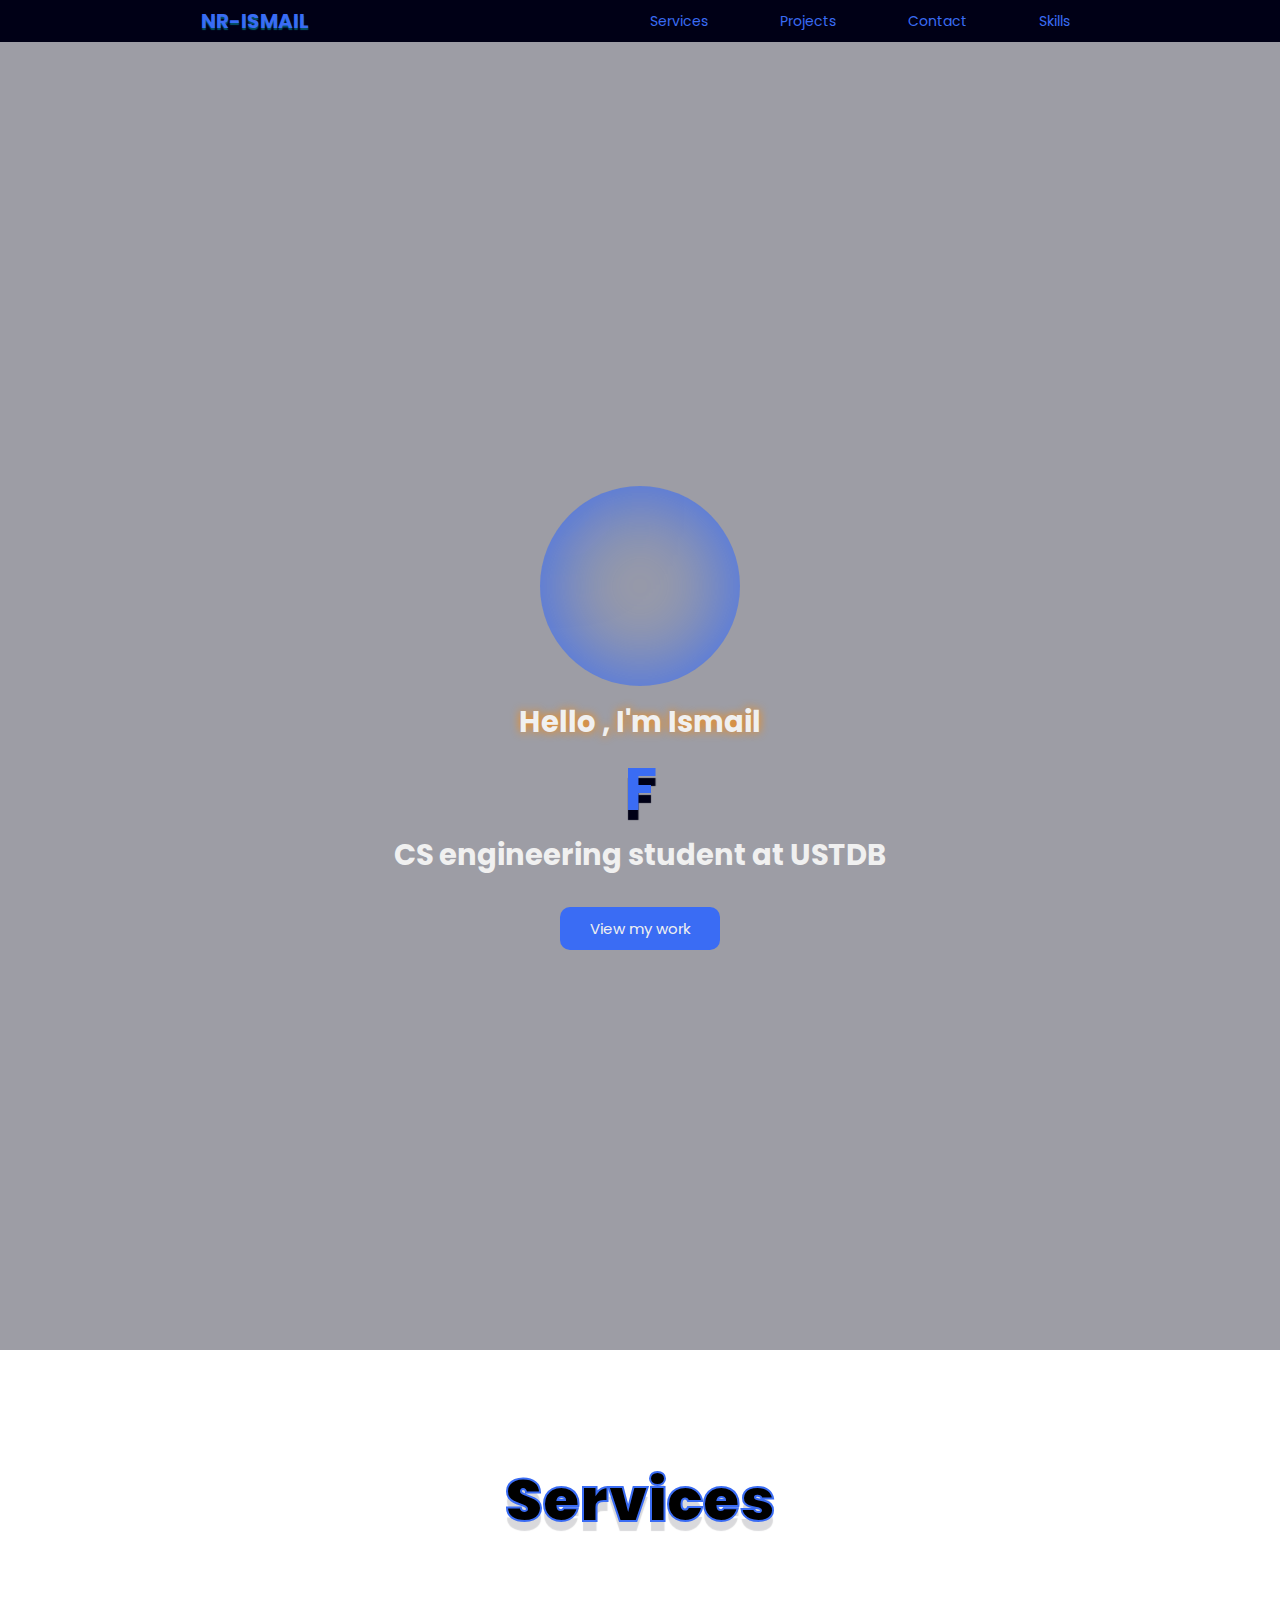
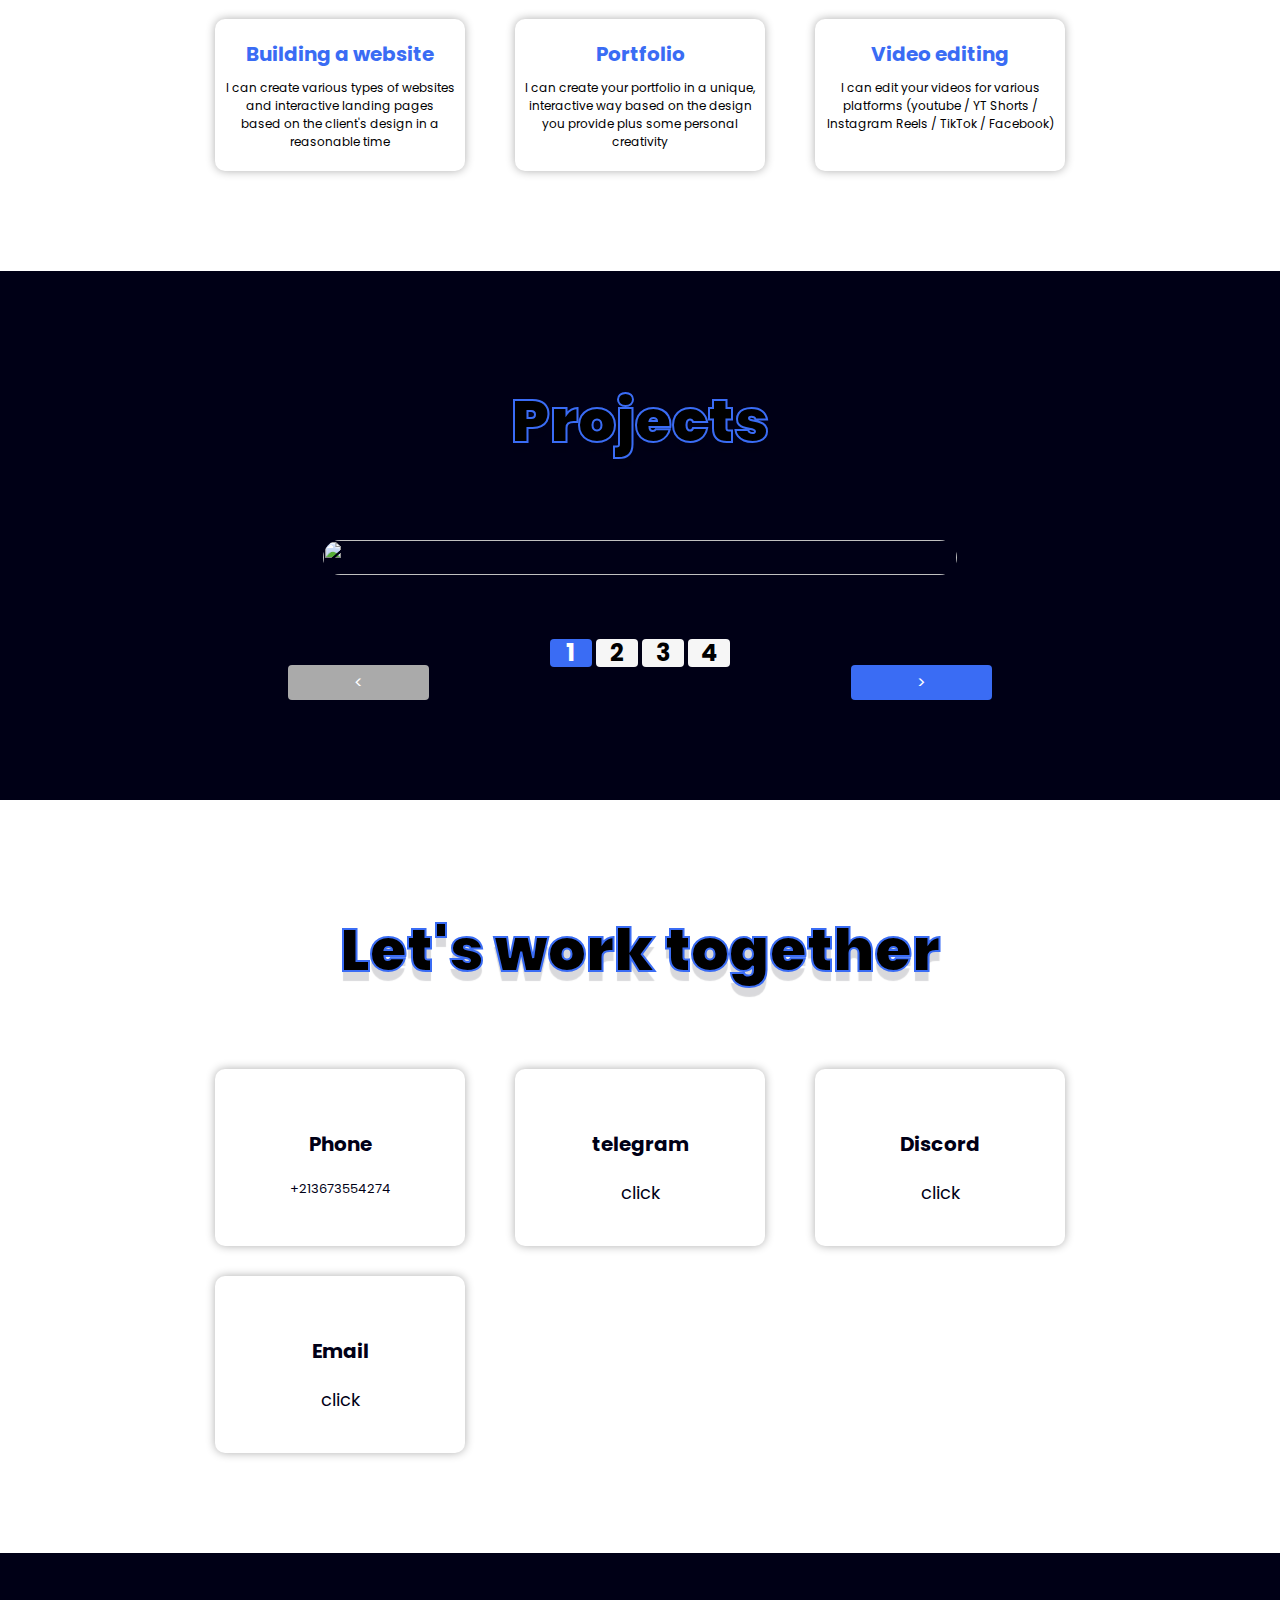
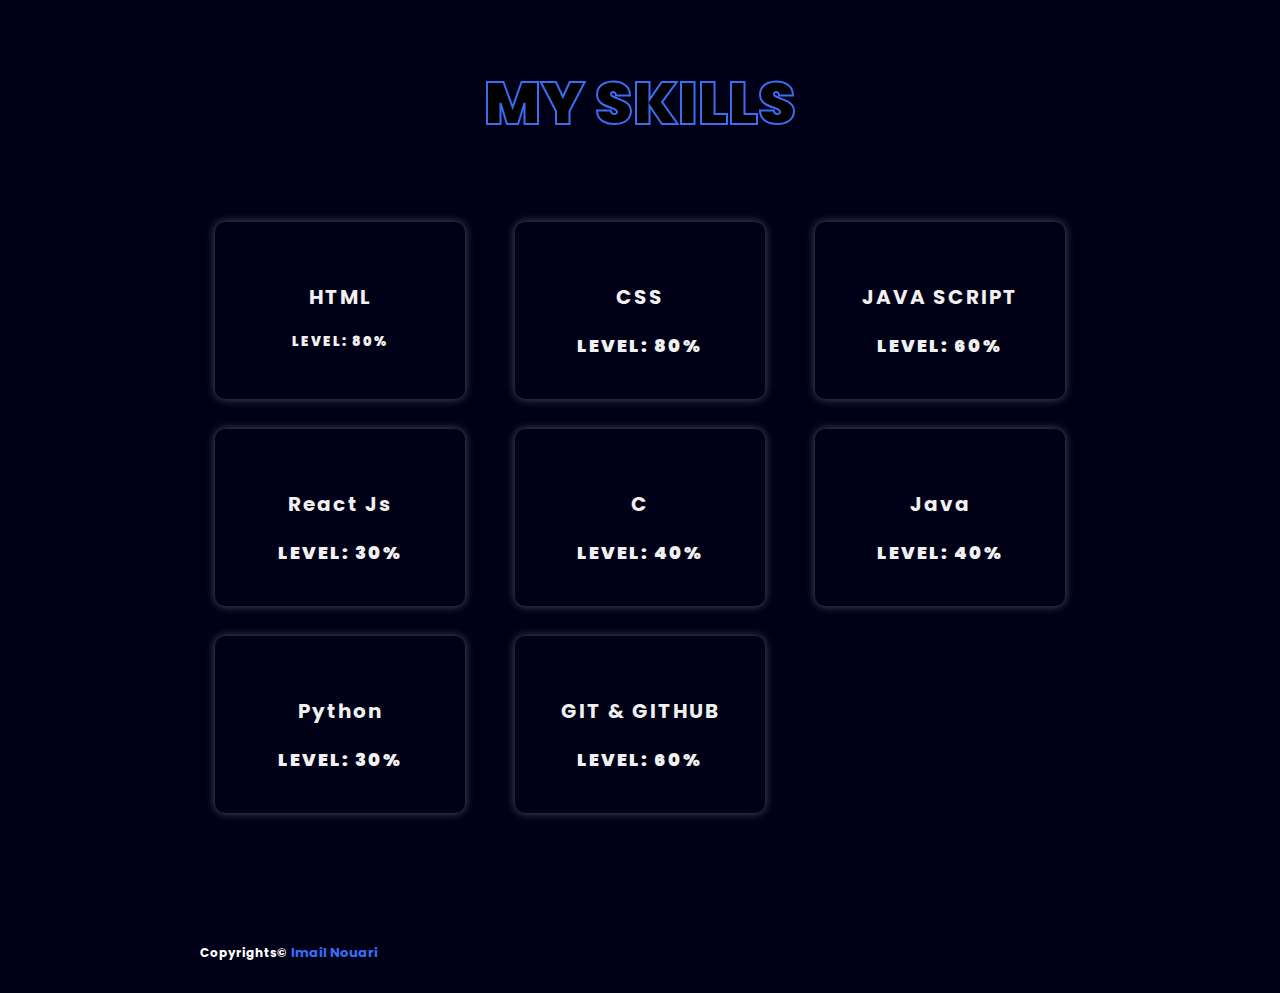
==== index.html @ 89ef96e4 "the new version" ====
<!DOCTYPE html>
<html lang="en">
<head>
    <meta charset="UTF-8">
    <meta name="viewport" content="width=device-width, initial-scale=1.0">
    
    <title>Ismail Nouari</title>
    <link rel="stylesheet" href="/css/style.css">
    <link rel="stylesheet" href="/css/all.min.css">
    <link rel="stylesheet" href="/css/shapes.css">
</head>
<body>
<div class="parent">

        <header>
            <p class="logo">NR-ISMAIL</p>
            <nav class="navigation">
                <a href="#services">Services</a>
                <a href="#projects">Projects</a>
                <a href="#contact">Contact</a>
                <a href="#c2">Skills</a>
            </nav>
        </header>

        <section class="main large-header" id="large-header" >
                <canvas id="demo-canvas"></canvas>
   
            <div class="main-card">
               <div class="imc"> <Img src="/pictures/IMG_1902.png"></Img></div>
                <h2>Hello , I'm Ismail <br> <span>F</span> <h2>
                <h3>CS engineering student at USTDB</h3>
                <a class="view" href="#projects">View my work</a> 
                <div class="social-media">
                    <a href="https://www.linkedin.com/in/nouari/" target="_blank"><i class="fa-brands fa-linkedin"></i></i></a>
                    <a href="https://github.com/nouaridev"  target="_blank"><i class="fa-brands fa-github"></i></a>
                    <a href="https://www.facebook.com/aderyndev" target="_blank"><i class="fa-brands fa-facebook"></i></a>
                    <a href="https://www.instagram.com/ismail_nouari_" target="_blank"><i class="fa-brands fa-instagram"></i></a>
                </div>
            </div>

        </section>


        <section class="services" id="services">
            <div class="wrapper">
                <svg>
                    <text x="50%" y="50%" dy=".35em" text-anchor="middle" class="section-title">
                        Services
                    </text>
                </svg>
            </div>
            <div class="cards">
                <div class="card">
                    <i class="fa-brands fa-internet-explorer"></i>
                    <h2>Building a website</h2>
                    <p>I can create various types of websites and interactive landing pages based on the client's design in a reasonable time</p>
                </div>
                <div class="card">
                    <i class="fa-solid fa-user-tie"></i>
                    <h2>Portfolio</h2>
                    <p>I can create your portfolio in a unique, interactive way based on the design you provide plus some personal creativity</p>
                </div>
                <div class="card">
                    <i class="fa-solid fa-clapperboard"></i>
                    <h2>Video editing</h2>
                    <p>I can edit your videos for various platforms (youtube / YT Shorts / Instagram Reels / TikTok / Facebook)</p>
                </div>
            </div>
        </section>
   

        <section class="projects" id="projects">
            <div class="wrapper">
                <svg>
                    <text x="50%" y="50%" dy=".35em" text-anchor="middle" class="section-title">
                        Projects
                    </text>
                </svg>
            </div>
                <div class="cards">
                    <a href="organizer.html"><img src="/pictures/organizer.PNG" alt=""><div class="desc">ORGANIZER ITC PROJECT</div></a>
                        <a href="elfamilya.html" class="active"><img src="/pictures/elfamilya.PNG" alt=""><div class="desc">ELFAMILYA</div></a>
                        <a href="NRIacademy.html"><img src="/pictures/nriacademyPNG.PNG" alt=""><div class="desc">NOUARI ACADEMY</div></a>
                        <a href="game.html"><img src="/pictures/huddle.PNG" alt=""><div class="desc">HUDDLE TEMPLATE</div></a>
                     
                  <div class="slide-controlers">
                    <span  class="prev" id="prev"><</span>
                    <span id="indicators" class="indicators"> </span>
                    <span id="next" class="next"> ></span>
                </div>
            
            </div>
        </section>

        <section class="contact" id="contact">
           
            <div class="wrapper">
                <svg>
                    <text x="50%" y="50%" dy=".35em" text-anchor="middle" class="section-title">
                        Let's work together
                    </text>
                </svg>
            </div>
            <div class="cards">
                <a class="card" href="tel:+213673554274">
                    <i class="fa-solid fa-phone"></i>
                    <p class="p1">Phone</p>
                    <p class="p2" id="long">+213673554274</p>
                </a>
                <a class="card" href="https://t.me/NSA1556" target="_blank">
                    <i class="fa-brands fa-telegram"></i>
                    <p class="p1">telegram</p>
                    <p class="p2">click </p>
                </a>
                <a class="card" href="https://discord.com/users/1159550205830635722" target="_blank">
                    <i class="fa-brands fa-discord"></i>
                    <p class="p1">Discord</p>
                    <p class="p2">click</p>
                </a>
                <a class="card" href="mailto:smail@nobiti@gmail.com" target="_blank">
                    <i class="fa-solid fa-envelope"></i>
                    <p class="p1">Email</p>
                    <p class="p2" >click</p>
                </a>
            </div>
        </section>
        <section class="contact c2" id="c2">
           
            <div class="wrapper">
                <svg>
                    <text x="50%" y="50%" dy=".35em" text-anchor="middle" class="section-title">
                        MY SKILLS
                    </text>
                </svg>
            </div>
            <div class="cards">
                <a class="card">
                    <i class="fa-brands fa-html5"></i>
                    <p class="p1">HTML</p>
                    <p class="p2" id="long">LEVEL: 80%</p>
                </a>
                <a class="card"  target="_blank">
                    <i class="fa-brands fa-css3-alt"></i>
                    <p class="p1">CSS</p>
                    <p class="p2">LEVEL: 80%</p>
                </a>
                <a class="card"  target="_blank">
                    <i class="fa-brands fa-js"></i>
                    <p class="p1">JAVA SCRIPT</p>
                    <p class="p2">LEVEL: 60%</p>
                </a>
                <a class="card"  target="_blank">
                    <i class="fa-brands fa-js"></i>
                    <p class="p1">React Js</p>
                    <p class="p2">LEVEL: 30%</p>
                </a>
                <a class="card"  target="_blank">
                    <i class="fa-solid fa-c"></i>
                    <p class="p1">C</p>
                    <p class="p2" >LEVEL: 40%</p>
                </a>
           
                <a class="card" target="_blank">
                    <i class="fa-brands fa-git-alt"></i>
                    <p class="p1">Java</p>
                    <p class="p2" >LEVEL: 40%</p>
                </a>
                <a class="card" target="_blank">
                    <i class="fa-brands fa-git-alt"></i>
                    <p class="p1">Python</p>
                    <p class="p2" >LEVEL: 30%</p>
                </a>
                <a class="card" target="_blank">
                    <i class="fa-brands fa-git-alt"></i>
                    <p class="p1">GIT & GITHUB</p>
                    <p class="p2" >LEVEL: 60%</p>
                </a>
            </div>
        </section>

        <footer>
            <div class="left"><p>Copyrights© <span>Imail Nouari</span></p></div>
            <div class="right">               
                 <div class="social-media">
                    <a href="https://www.linkedin.com/in/nouari-s-0811362b1/" target="_blank"><i class="fa-brands fa-linkedin"></i></i></a>
                    <a href="https://github.com/nouaridev" target="_blank"><i class="fa-brands fa-github"></i></a>
                    <a href="https://web.facebook.com/nouarinev" target="_blank"><i class="fa-brands fa-facebook"></i></a>
                    <a href="https://www.instagram.com/nouari_quotes" target="_blank"><i class="fa-brands fa-instagram"></i></a>
                </div>
            </div>
        </footer>

        <div class="hello">
            <svg class="pl" viewBox="0 0 128 128" width="128px" height="128px" xmlns="http://www.w3.org/2000/svg">
                <defs>
                    <linearGradient id="pl-grad" x1="0" y1="0" x2="0" y2="1">
                        <stop offset="0%" stop-color="hsl(193,90%,55%)" />
                        <stop offset="100%" stop-color="hsl(223,90%,55%)" />
                    </linearGradient>
                </defs>
                <circle class="pl__ring" r="56" cx="64" cy="64" fill="none" stroke="hsla(0,10%,10%,0.1)" stroke-width="16" stroke-linecap="round" />
                <path class="pl__worm" d="M92,15.492S78.194,4.967,66.743,16.887c-17.231,17.938-28.26,96.974-28.26,96.974L119.85,59.892l-99-31.588,57.528,89.832L97.8,19.349,13.636,88.51l89.012,16.015S81.908,38.332,66.1,22.337C50.114,6.156,36,15.492,36,15.492a56,56,0,1,0,56,0Z" fill="none" stroke="url(#pl-grad)" stroke-width="16" stroke-linecap="round" stroke-linejoin="round" stroke-dasharray="44 1111" stroke-dashoffset="10" />
            </svg>
        </div>
    </div>
</div>

  <!-- partial -->
    <script src='https://www.marcoguglie.it/Codepen/AnimatedHeaderBg/demo-1/js/EasePack.min.js'></script>
  <script src='https://www.marcoguglie.it/Codepen/AnimatedHeaderBg/demo-1/js/rAF.js'></script>
  <script src='https://www.marcoguglie.it/Codepen/AnimatedHeaderBg/demo-1/js/TweenLite.min.js'></script><script  src="script.js"></script>

 <script src="main.js"></script>
 <script src="script.js"></script>
 <script src="training.js"></script>

</body>
</html>
---- css/style.css ----
@import url('https://fonts.googleapis.com/css2?family=Poppins:ital,wght@0,100;0,200;0,300;0,400;0,500;0,600;0,700;0,800;0,900;1,100;1,200;1,300;1,400;1,500;1,600;1,700;1,800;1,900&display=swap');
  
    @keyframes  light {
        0%{
            text-shadow:0 0 0px var(--blue);
        
        }
        50%{
            text-shadow:0 0 41px  var(--blue);
        
        }
        100%{
            text-shadow:0 0 0px var(--blue);
        
        }
    }

    ::-webkit-scrollbar {
        width: 0px;
      }
:root{
    --blue:#3a6cf4;
    --greywight: #f0f0f0;
    --lightwhite:#fff;
    --darkblue:#000016;


    --hue: 223;
	--bg: hsl(var(--hue),10%,90%);
	--fg: hsl(var(--hue),10%,10%);
	font-size: calc(16px + (24 - 16) * (100vw - 320px) / (1280 - 320));
}






*{
font-family: 'Poppins', sans-serif;
padding: 0; 
margin: 0;
text-decoration: none;
box-sizing: border-box;
}
html{
    scroll-behavior: smooth;
}
.container{
    position: relative;
}
.hello .wraper{
    width: 100vw;
}
.hello{
    position: fixed;
    top: 0;
    left: 0;
    opacity: 1;
    z-index: 4;
    display: flex;
    flex-direction: column;
    justify-content: center;
    align-items: center;
    color: var(--greywight);
    font-size: 3vw;
    width: 100vw;
    height: 100vh;
    /* background-color: #030711de; */
    background-color: #030711;
    animation: light 1s 0s ease  infinite ;
    transition: 2s;
    
}


.pl,
.pl__worm {
	animation-duration: 3s;
	animation-iteration-count: infinite;
}
.pl {
	animation-name: bump;
	animation-timing-function: linear;
	width: 8em;
	height: 8em;
}
.pl__ring {
	stroke: hsla(var(--hue),10%,10%,0.1);
	transition: stroke 0.3s;
}
.pl__worm {
	animation-name: worm;
	animation-timing-function: cubic-bezier(0.42,0.17,0.75,0.83);
}

/* Dark theme */
@media (prefers-color-scheme: dark) {
	:root {
		--bg: hsl(var(--hue),10%,10%);
		--fg: hsl(var(--hue),10%,90%);
	}
	.pl__ring {
		stroke: hsla(var(--hue),10%,90%,0.1);
	}
}

/* Animations */
@keyframes bump {
	from,
	42%,
	46%,
	51%,
	55%,
	59%,
	63%,
	67%,
	71%,
	74%,
	78%,
	81%,
	85%,
	88%,
	92%,
	to { transform: translate(0,0); }
	44% { transform: translate(1.33%,6.75%); }
	53% { transform: translate(-16.67%,-0.54%); }
	61% { transform: translate(3.66%,-2.46%); }
	69% { transform: translate(-0.59%,15.27%); }
	76% { transform: translate(-1.92%,-4.68%); }
	83% { transform: translate(9.38%,0.96%); }
	90% { transform: translate(-4.55%,1.98%); }
}
@keyframes worm {
	from { stroke-dashoffset: 10; }
	25% { stroke-dashoffset: 295; }
	to { stroke-dashoffset: 1165; }
}

/* .hello svg {
	font-family: "Poppins", sans-serif;
	width: 100%; height: fit-content;
    max-height: 100px; margin-bottom: 60px;
    width: 100vw;
} */
/* .hello svg text {
	animation: stroke 5s infinite alternate;
	stroke-width: 2;
      width: 100vw;
	stroke: #3A6CF4;
    font-size: 4vw;
    font-weight: 900;
    font-family: 'Poppins', sans-serif;
} */

@keyframes stroke {
	0%   {
		fill: rgba(58,108,244,0); stroke: rgba(58,108,244,1);
		stroke-dashoffset: 25%; stroke-dasharray: 0 50%; stroke-width: 2;
	}
	70%  {fill: rgba(58,108,244,0); stroke: rgba(58,108,244,1); }
	80%  {fill: rgba(58,108,244,0); stroke: rgba(58,108,244,1); stroke-width: 3; }
	100% {
		fill: rgba(58,108,244,1); stroke: rgba(58,108,244,0);
		stroke-dashoffset: -25%; stroke-dasharray: 50% 0; stroke-width: 0;
	}
}

/*parent and conatainer*/
.parent{
    width: 100%;
}

section {
    padding: 100px 500px;
}

/*header */

 
header{
    background-color: var(--darkblue);
    display: flex;
    justify-content: space-between;
    align-items: center;
    height: fit-content;
    position: fixed;
    width: 100%;
    z-index: 3;
    padding: 5px 500px;
}
header .logo{
    color: var(--blue);
    font-weight: bold;
    font-size: 60px;
    cursor: pointer;
    padding: 1px;
    border-radius:5px ;
    text-shadow: 0px 2px 1px #09aec479;
}

header .navigation{
    display:flex;
    width: 30%;
    justify-content: space-between;
}

header .navigation a{
    color: var(--blue);
    font-size: 20px;
    height: 40px;
    border-radius: 10px;
    display: flex;
    justify-content: center;
    align-items: center;
    padding: 0 10px;
    transition: .1s;
    animation: light 3s 1s ease  infinite ;
}
header .navigation a:hover{
    background-color: var(--blue);
    color: var(--greywight);
    transform: scale(1.1 , 1.1);
    box-shadow: 0px 0px 10px var(--blue);
}
 




/*the  title  of  every  section*/



svg {
	font-family: "Poppins", sans-serif;
	width: 100%; height: fit-content;
    max-height: 100px; margin-bottom: 60px;
}
svg text {
	animation: stroke 5s infinite alternate;
	stroke-width: 2;
	stroke: #3A6CF4;
}

@keyframes stroke {
	0%   {
		fill: rgba(58,108,244,0); stroke: rgba(58,108,244,1);
		stroke-dashoffset: 25%; stroke-dasharray: 0 50%; stroke-width: 2;
	}
	70%  {fill: rgba(58,108,244,0); stroke: rgba(58,108,244,1); }
	80%  {fill: rgba(58,108,244,0); stroke: rgba(58,108,244,1); stroke-width: 3; }
	100% {
		fill: rgba(58,108,244,1); stroke: rgba(58,108,244,0);
		stroke-dashoffset: -25%; stroke-dasharray: 50% 0; stroke-width: 0;
	}
}

.section-title{
    font-size: 80px;
    font-weight: 900;
    color: var(--blue);
   
    text-shadow: 0px 10px 1px #00001626;
}



/*main section*/
.main{
    position: relative;
    background: url(/pictures/phone.png) ;
    background-size: cover;
    height: 900px;
    display: flex;
    justify-content: center;
    align-items: center;
    min-height: 110vh;
}
/*main section*/
.main::after{
    position: absolute;
    top: 0;
    left: 0;
    width: 100%;
    height: 100%;
    background-color: #00001662;
    content: '';
    z-index: 1;
}
canvas{
    z-index: 2;
    position: absolute;
    left: 0;
    top: 0; 
    width: 100%;
    height: 100%; 
}
.main .main-card{
    display: flex;
    flex-direction: column;
    align-items: center;
    text-align: center;
    margin: auto;
    z-index: 2;
    position: absolute;
    left: 50%;
    top: 50%;
    transform: translate(-50%, -50%);
}

.main .main-card .imc{
    width: 200px;
    height: 200px;
    overflow: hidden;
    border-radius: 50%;
    margin-bottom: 15px;
    position: relative;
    z-index: 2;
    box-shadow: 0 0 10px var(--blue) inset; 
    transition: .3s;
}

.main .main-card img{
    width: 255%;
    margin-left: -160px;
    margin-top: -260px;
    position: relative;
    transition: 0.3s;

}
.main .main-card.hv .imc img{
    transform: scale(1.3 ,1.3);   
    transform-style: preserve-3d;
    box-shadow: 0 0 90px var(--blue); 
    cursor: pointer;
    margin-top: -230px;
    margin-left: -160px;

    transition: 1s;
    transition-delay: 1s;
}
.main .main-card.hv .imc{
    transform-style: preserve-3d;
    box-shadow: 0 0 90px var(--blue) inset; 

    transition: 1s;
    transition-delay: 2s;
}
.main .main-card h2{
    color: var(--greywight);
    text-shadow: 0px 0px 10px #ff8a05;
    font-size: 30px;

}
.main .main-card span{
    color: var(--blue);
    font-weight: bold;
    font-size: 100px;
    text-shadow: 0px 10px 1px var(--darkblue);
}

.main .main-card h3{
   
    color: var(--greywight);
    font-size: 34px;
}

.main .main-card .view{
    background-color: var(--blue);
    color: var(--greywight);
    font-size: 20px;
    border-radius: 10px;
    width: fit-content;
    padding: 10px 30px;
    margin-top: 30px;
    transition: .1s;
    display: block;
    animation: light 3s 1s ease  infinite ;
}

.main .main-card .view:hover{
    transform: scale(1.1 , 1.1);
    box-shadow: 0px 0px 10px var(--blue);
}


.main .main-card .social-media{
    margin-top: 50px;
    width: 200px;
    display: flex;
    justify-content: space-between;
}
.main .main-card .social-media i{
    color: var(--greywight);
    font-size: 30px;
    animation: light 3s 1s ease  infinite ;
}
.main .main-card .social-media i:hover{
    color: var(--blue);
    transform: scale(1.5 , 1.5);
    text-shadow: 0 0 15px var(--blue);
    transition: all .2s;
}

/*services*/


.services{
   
    background-color: var(--lightwhite);
   
    text-align: center;
}


.services .cards{
    display: grid;
    justify-items: center;
    grid-template-columns: repeat(auto-fit, minmax(400px, 1fr)); 
    gap: 30px 20px;
}

.services .card{
    width:400px;
    border-radius: 10px;
    text-align: center;
    padding: 60px 25px;
    box-shadow: 0 0 10px rgba(0, 0, 0, 0.32);
    transition: all .1s;
    background-color: var(--darkblue);
}

.services .card i{
    color: var(--blue);
    font-size: 140px;
    margin-bottom: 15px;
}
.services .card h2{
    color: var(--blue);
    font-size: 20px;
    padding: 20px 0;
}

.card:hover{
    transform: scale(1.1 ,1.1);
    transform-style: preserve-3d;
    box-shadow: 0 0 90px var(--blue);
}
.services .card:hover i{
    transform: scale(0.9 ,0.9);
    transition: all .5s;
    animation: light 0.4s 0s ease  infinite ;

}



/*projects */

.projects{
    text-align: center;
    background-color:var(--darkblue) ;

}


.projects .cards{
    width: 80%;
    margin: auto;
    display: grid;
    grid-template-columns: 1fr;
    justify-items: center;
}

.projects .cards a{
    width: 90%;
    z-index: -1;
    opacity: 0;
    border-radius: 30px;
    grid-row-start: 1;
    grid-column-start: 1;
    transition: 1s;
    position: relative;
    margin-bottom: 30px;
    text-shadow: 0 0  3px var(--blue);
}
.projects .cards a img{
    width: 100%;
    height: 100%;
    border-radius: 30px;
    position: relative;
    transition: 1s;
}

.projects .cards a .desc{
    position: absolute;
    top: 0;
    width: 100%;
    height: 100%;
    background-color: #090e2375;;
    border-radius: 30px;
    display: flex;
    justify-content: center;
    align-items: center;
    font-size: 4VW;
    font-weight: 900;
    opacity: 0;
    z-index: -1;
    color: #eee;
    text-shadow: 0 0  3px var(--blue);
}

.projects .cards a:hover .desc{
    z-index: 1;
    opacity: 1;
  
}
.projects .cards a:hover{
    transform: scale(1.1 ,1.1);
    transform-style: preserve-3d;
    box-shadow: 0 0 90px var(--blue);
}

.projects .cards a.active{
    z-index: 1;
    opacity: 1;
}


.slide-controlers{
    width:100% ;
    margin: auto;
    margin-top: 30px;
    display: flex;
    justify-content: space-between;
}
.slide-controlers .prev:hover ,.slide-controlers  .next:hover{
    transform: scale(1.1 ,1.1);
    transform-style: preserve-3d;
    box-shadow: 0 0 90px var(--blue);
}
.slide-controlers .prev ,.slide-controlers  .next{
    background-color: var(--blue);
    color: #fff;
    font-size: 16px;
    text-align: center;
    cursor: pointer;
    border-radius: 4px; 
    padding: 5px ;
    user-select: none;
    margin-top: 30px;
    width: 20%;
}


.slide-controlers .prev.disabled ,.slide-controlers  .next.disabled{
    background-color: #aaa;
    cursor: no-drop;
}

.slide-controlers .indicators{
    width: 60%;
 
}
.slide-controlers .indicators ul{
    list-style: none; 
    margin: 0; 
    text-align: center;
}
.slide-controlers .indicators ul li:hover {
    transform: scale(1.1 ,1.1);
    transform-style: preserve-3d;
    box-shadow: 0 0 90px var(--blue);
}
.slide-controlers .indicators ul li {
    display: inline-block;
    background-color: #f6f6f6;
    font-weight: bold;
    height: 28px ; 
    width: 10%;
    border-radius: 4px;
    margin: 0 2px ;
    line-height: 28px;
    cursor: pointer;
}
.slide-controlers .indicators ul li.active{
    background-color: var(--blue);
    color: #fff;
}
/* contact */
.contact{
    background-color: var(--lightwhite);
}
.contact h1{
    text-align: center;
}

.contact .cards{
    display: grid;
    grid-template-columns: repeat(auto-fit, minmax(400px, 1fr));
    justify-items: center;
    gap: 30px 20px;
    /* margin-top: 200px; */
}
.contact .card{
    width:400px;
    border-radius: 10px;
    text-align: center;
    padding: 60px 25px;
    box-shadow: 0 0 10px rgba(0, 0, 0, 0.32);
    transition: all .1s;
    color: var(--darkblue);

}

.contact i{
    color: var(--blue);
    font-size: 90px;
}

.contact .p1{
    padding: 25px;
    font-weight: bold;
    font-size: 20px;
}

.contact .p2{
    font-size: 18px;
}

.card:hover{
    transform: scale(1.1 ,1.1);
    transform-style: preserve-3d;
    box-shadow: 0 0 90px var(--blue);
}

.contact .card:hover i{
    transform: scale(0.9 ,0.9);
    transition: all .5s;
    animation: light 0.4s 0s ease  infinite ;
}

section.contact.c2{
    background-color: var(--darkblue);
}
section.contact.c2 .cards .card{
    box-shadow: 0 0 10px rgba(255, 255, 255, 0.32);
    color: var(--greywight);
    font-weight: 900;
    letter-spacing: 2px;
    cursor: pointer;
    transition:1s;
}
section.contact.c2 .cards .card:hover{
    box-shadow: 0 0 10px var(--blue);
}
section.contact.c2 .cards .card.hovered{
    transform: scale(1.1 ,1.1);
    transform-style: preserve-3d;
    box-shadow: 0 0 10px var(--blue);
}
.contact .card.hovered i{
    transform: scale(0.9 ,0.9);
    transition: all .5s;
    animation: light 0.4s 0s ease  infinite ;
}
/* footer */


footer{
    padding: 30px 500px;
    background-color: var(--darkblue);
    display: flex;
    justify-content: space-between;
}


footer p{
    color: var(--lightwhite);
    font-weight: bold;
    font-size: 18px;
}
footer span{
    color: var(--blue);
    font-weight: bold;
    font-size: 20px;
}

footer .social-media{
    width: 200px;
    display: flex;
    justify-content: space-between;
}
footer .social-media i{
    color: var(--greywight);
    font-size: 30px;
    animation: light 3s 1s ease  infinite ;
}
footer .social-media i:hover{
    color: var(--blue);
    transform: scale(1.5 , 1.5);
    text-shadow: 0 0 15px var(--blue);
    transition: all .2s;
}


/* end */
@media only screen and (min-width:250px) {
    section{
        padding: 30px 5px;
    }
    header{
        padding: 10px 5px;
        flex-direction: column;
    }
    footer{
        padding: 20px 5px;
    }
    .section-title{
        font-size: 20px;
    }

    /* header */
    header .navigation{
        width: 85%;

    }
    
    header .navigation a{
        font-size: 10px;
        height: 30px;
    }

    header .logo{
        font-size: 20px;
    }

    /* main */
    .main{
        display: flex;
        justify-content: center;
        align-items: center;
    }

    .main .main-card{
        display: flex;
        flex-direction: column;
        align-items: center;
        text-align: center;
        margin: auto;
        position: absolute;
        left: 50%;
        top: 55%;
        transform: translate(-50%, -50%);
        width: 95%;
    }

    .main .main-card h2{
        font-size: 18px;
    }
    .main .main-card span{
        font-size: 29px;
    }
    .main .main-card h3{
        font-size: 19px;
    }
    .main  .main-card .view{
        font-size: 15px;
    }
    .main  .main-card .social-media{
        width: 200px;
    }

    /* services */
    .services .cards{
        grid-template-columns: repeat(auto-fit, minmax(160px, 1fr));
        gap: 20px;
    }
    .services .card{
        width: 160px;
        padding: 15px 5px;
        background-color: var(--lightwhite);
    }
    .services  .card i{
        font-size: 50px;
    }
    .services  .card h2{
        padding: 0px 0px 5px 0px;
    }
    .services .card p{
        font-size: 10px;
    }

 /* projects */



    /* contact */
    
    .contact .cards{
        grid-template-columns:repeat(auto-fit, minmax(150px, 1fr));
    }
    .contact .card{
        width: 150px;
        padding: 10px 20px;
        text-align: center;
    }

    .contact .card i{
        font-size: 50px;
    }
    .contact .card .p1 {
        padding: 20px 0px;
    }
    .contact .card #long{
        font-size: 10px;
    }

    /* foooter */

    footer .left p{
        font-size: 11px;
    }
    footer .left span{
        font-size: 12px;
    }
    footer .right{
        width:40% ;
    }
    footer .social-media{
        justify-content:space-around;
        width:100%
    }

    footer .right i {
        font-size: 20px;
    }
    .main {
        animation: 40s para infinite ease alternate-reverse;
        }
      
      @keyframes para {
        0%{
            background-position: left top;
            background-size: 450vw;
        }
        25%{
            background-position: right bottom;
            background-size: 450vw;
        }
        50%{
            background-position: left bottom;
            background-size: 450vw;
        }
        100%{
            background-position: right top;
            background-size: 450vw;
        }
        }
}



@media only screen and (min-width:375px) {
    section{
        padding: 30px 10px;
    }
    header{
        padding: 5px 10px;
    }
    footer{
        padding: 30px 10px;
    }
    .section-title{
        font-size: 30px;
    }

    /* header */
    header .navigation{
        min-width: 200px;
        width: 95%;
    }
    
    header .navigation a{
        font-size: 12px;
    }
    header .logo{
        font-size: 20px;
    }

    /* main */
    .main{
        display: flex;
        justify-content: center;
        align-items: center;
    }

    .main .main-card{
        display: flex;
        flex-direction: column;
        align-items: center;
        text-align: center;
        margin: auto;
        position: absolute;
        left: 50%;
        top: 55%;
        transform: translate(-50%, -50%);
        width: 90%;
    }


    .main .main-card h2{
        font-size: 20px;
    }
    .main .main-card span{
        font-size: 33px;
    }
    .main .main-card h3{
        font-size: 20px;
    }

    .main  .main-card .social-media{
        width: 200px;
    }

    /* services */
    .services .cards{
        grid-template-columns: repeat(auto-fit, minmax(160px, 1fr));
        gap: 20px;
    }
    .services .card{
        width: 160px;
        padding: 15px 5px;
        background-color: var(--lightwhite);
    }
    .services  .card i{
        font-size: 50px;
    }
    .services  .card h2{
        padding: 0px 0px 5px 0px;
    }
    .services .card p{
        font-size: 10px;
    }

 /* projects */


    /* contact */

    .contact .cards{
        grid-template-columns:repeat(auto-fit, minmax(150px, 1fr));
    }
    .contact .card{
        width: 150px;
        padding: 10px 20px;
        text-align: center;
    }

    .contact .card i{
        font-size: 50px;
    }
    .contact .card .p1 {
        padding: 20px 0px;
    }
    .contact .card #long{
        font-size: 10px;
    }

    /* foooter */

    footer .left p{
        font-size: 12px;
    }
    footer .left span{
        font-size: 13px;
    }
    footer .right{
        width:40% ;
    }
    footer .social-media{
        justify-content:space-around;
        width:100%
    }

    footer .right i {
        font-size: 20px;
    }

    .main {
        animation: 40s para infinite ease alternate-reverse;
        }
      
      @keyframes para {
        0%{
            background-position: left top;
            background-size: 450vw;
        }
        25%{
            background-position: right bottom;
            background-size: 450vw;
        }
        50%{
            background-position: left bottom;
            background-size: 450vw;
        }
        100%{
            background-position: right top;
            background-size: 450vw;
        }
        }
        canvas{
            display: none;
        }
}



@media only screen and (min-width:425px) {
    section{
        padding: 30px 10px;
    }
    header{
        padding: 5px 10px;
        flex-direction: row;
    }
    footer{
        padding: 30px 10px;
    }
    .section-title{
        font-size: 40px;
    }

    /* header */
    header .navigation{
        width: 50%;
    }
    
    header .navigation a{
        font-size: 12px;
    }
    header .logo{
        font-size: 20px;
    }

    /* main */
    .main{
        display: flex;
        justify-content: center;
        align-items: center;
    }

    .main .main-card{
        display: flex;
        flex-direction: column;
        align-items: center;
        text-align: center;
        margin: auto;
        width: 90%;
    }


    .main .main-card h2{
        font-size: 25px;
    }
    .main .main-card span{
        font-size: 35px;
    }
    .main .main-card h3{
        font-size: 20px;
    }

    .main  .main-card .social-media{
        width: 200px;
    }

    /* services */
    .services .cards{
        grid-template-columns: repeat(auto-fit, minmax(160px, 1fr));
        gap: 20px;
    }
    .services .card{
        width: 160px;
        padding: 15px 5px;
        background-color: var(--lightwhite);
    }
    .services  .card i{
        font-size: 40px;
    }
    .services  .card h2{
        padding: 0px 0px 5px 0px;
    }
    .services .card p{
        font-size:10px;
    }

 /* projects */



    /* contact */

    .contact .cards{
        grid-template-columns:repeat(auto-fit, minmax(150px, 1fr));
    }
    .contact .card{
        width: 150px;
        padding: 10px 20px;
        text-align: center;
    }

    .contact .card i{
        font-size: 50px;
    }
    .contact .card .p1 {
        padding: 20px 0px;
    }
    .contact .card #long{
        font-size: 10px;
    }

    /* foooter */

    footer .left p{
        font-size: 12px;
    }
    footer .left span{
        font-size: 13px;
    }
    footer .social-media{
        justify-content:space-around
    }

    footer .right i {
        font-size: 23px;
    }
    
    .main {
        animation: 40s para infinite ease alternate-reverse;
        }
      
      @keyframes para {
        0%{
            background-position: left top;
            background-size: 450vw;
        }
        25%{
            background-position: right bottom;
            background-size: 450vw;
        }
        50%{
            background-position: left bottom;
            background-size: 450vw;
        }
        100%{
            background-position: right top;
            background-size: 450vw;
        }
        }
        canvas{
            display: none;
        }
}

@media only screen and (min-width:768px) {
    section{
        padding: 50px 50px;
    }
    header{
        padding: 5px 50px;
    }
    footer{
        padding: 30px 50px;
    }
    .section-title{
        font-size: 40px;
    }

    /* header */
    header .navigation {
        min-width: 300px;
    }
    header .navigation a{
        font-size: 14px;
    }
    /* main */
    .main{
        display: flex;
        justify-content: center;
        align-items: center;
    }

    .main .main-card{
        display: flex;
        flex-direction: column;
        align-items: center;
        text-align: center;
        margin: auto;
        width: 80%;
    }



    .main .main-card h2{
        font-size: 25px;
    }
    .main .main-card span{
        font-size: 60px;
    }
    .main .main-card h3{
        font-size: 25px;
    }

    .main  .main-card .social-media{
        width: 200px;
    }

    /* services */
    .services .cards{
        grid-template-columns: repeat(auto-fit, minmax(200px, 1fr));
    }
    .services .card{
        width: 200px;
        padding: 15px 5px;
    }
    .services  .card i{
        font-size: 60px;
    }
    .services  .card h2{
        padding: 0px 0px 10px 0px;
    }
    .services .card p{
        font-size: 11px;
    }

 /* projects */



    /* contact */

    .contact .cards{
        grid-template-columns:repeat(auto-fit, minmax(200px, 1fr));
    }
    .contact .card{
        width: 200px;
        padding: 40px 20px;
    }

    .contact .card i{
        font-size: 60px;
    }
    .contact .card #long{
        font-size: 13px;
    }

    
.main {
    animation: 40s para infinite ease alternate-reverse;
    }
  
  @keyframes para {
    0%{
        background-position: left top;
        background-size: 250vw;
    }
    25%{
        background-position: right bottom;
        background-size: 250vw;
    }
    50%{
        background-position: left bottom;
        background-size: 250vw;
    }
    100%{
        background-position: right top;
        background-size: 250vw;
    }
    }

    

}


@media only screen and (min-width:1024px) {

    canvas{
        display: block;
    }
   section{
        padding: 100px 200px;
    }
    header{
        padding: 5px 200px;
    }
    footer{
        padding: 30px 200px;
    }
    .section-title{
        font-size: 60px;
    } 
    /* main */
    .main{
        display: flex;
        justify-content: center;
        align-items: center;
        height: 150vh;
    }

    .main .main-card{
        display: flex;
        flex-direction: column;
        align-items: center;
        text-align: center;
        margin: auto;

    }
  
    .main .main-card h2{
        font-size: 29px;
    }
    .main .main-card span{
        font-size: 60px;
    }
    .main .main-card h3{
        font-size: 29px;
    }
    .main .main-card .social-media{
        width: 196px;
    }
    /* services */
    .services .cards{
        grid-template-columns: repeat(auto-fit, minmax(250px, 1fr));
    }
    .services .card{
        width: 250px;
        padding: 20px 10px;
    }
    .services  .card i{
        font-size: 70px;
    }
    .services .card p{
        font-size: 12px;
    }

    /* projects */


    /* contact */

    .contact .cards{
        grid-template-columns:repeat(auto-fit, minmax(250px, 1fr));
    }
    .contact .card{
        width: 250px;
        padding: 40px 20px;
    }

    .contact .card i{
        font-size: 70px;
    }
    
.main {
    animation: 40s para infinite ease alternate-reverse;
    }
  
  @keyframes para {
    0%{
        background-position: left top;
        background-size: 150vw;
    }
    25%{
        background-position: right bottom;
        background-size: 150vw ;
    }
    50%{
        background-position: left bottom;
        background-size: 150%;
    }
    100%{
        background-position: right top;
        background-size: 150%;
    }
    }


}


@media only screen and (min-width:1440px) {

    
    section{
        padding: 100px 200px;
    }
    header{
        padding: 5px 200px;
    }
    footer{
        padding: 30px 200px;
    }
    .section-title{
        font-size: 70px;
    }
    /* main */
    .main{
        background-position: 0px 0px;
    }
.main-card h2{
        font-size: 29px;
    }
    .main .main-card span{
        font-size: 60px;
    }
    .main .main-card h3{
        font-size: 29px;
    }
    .main .main-card .social-media{
        width: 196px;
    }
    /* services */

    .services .cards{
        display: grid;
        justify-items: center;
        grid-template-columns: repeat(auto-fit, minmax(200px, 1fr)); 
        
    }
    
.main {
    animation: 40s para infinite ease alternate-reverse;
    }
  
  @keyframes para {
    0%{
        background-position: left top;
        background-size: 150vw;
    }
    25%{
        background-position: right bottom;
        background-size: 150vw ;
    }
    50%{
        background-position: left bottom;
        background-size: 150%;
    }
    100%{
        background-position: right top;
        background-size: 150%;
    }
    }


}

@media only screen and (min-width: 2000px) {
    section{
        padding: 100px 500px;
    }
    header{
        padding: 5px 500px;
    }
    footer{
        padding: 30px 500px;
    }
    .section-title{
        font-size: 70px;
    }

    /* main */
    .main{
        background-size: cover;
        background-position: 0px 0px;
    }
    .main .main-card h2{
        font-size: 40px;
    }
    .main .main-card span{
        font-size: 99px;
    }
    .main .main-card h3{
        font-size: 40px;
    }

    
.main {
    animation: 40s para infinite ease alternate-reverse;
    }
  
  @keyframes para {
    0%{
        background-position: left top;
        background-size: 150vw;
    }
    25%{
        background-position: right bottom;
        background-size: 150vw ;
    }
    50%{
        background-position: left bottom;
        background-size: 150%;
    }
    100%{
        background-position: right top;
        background-size: 150%;
    }
    }


}
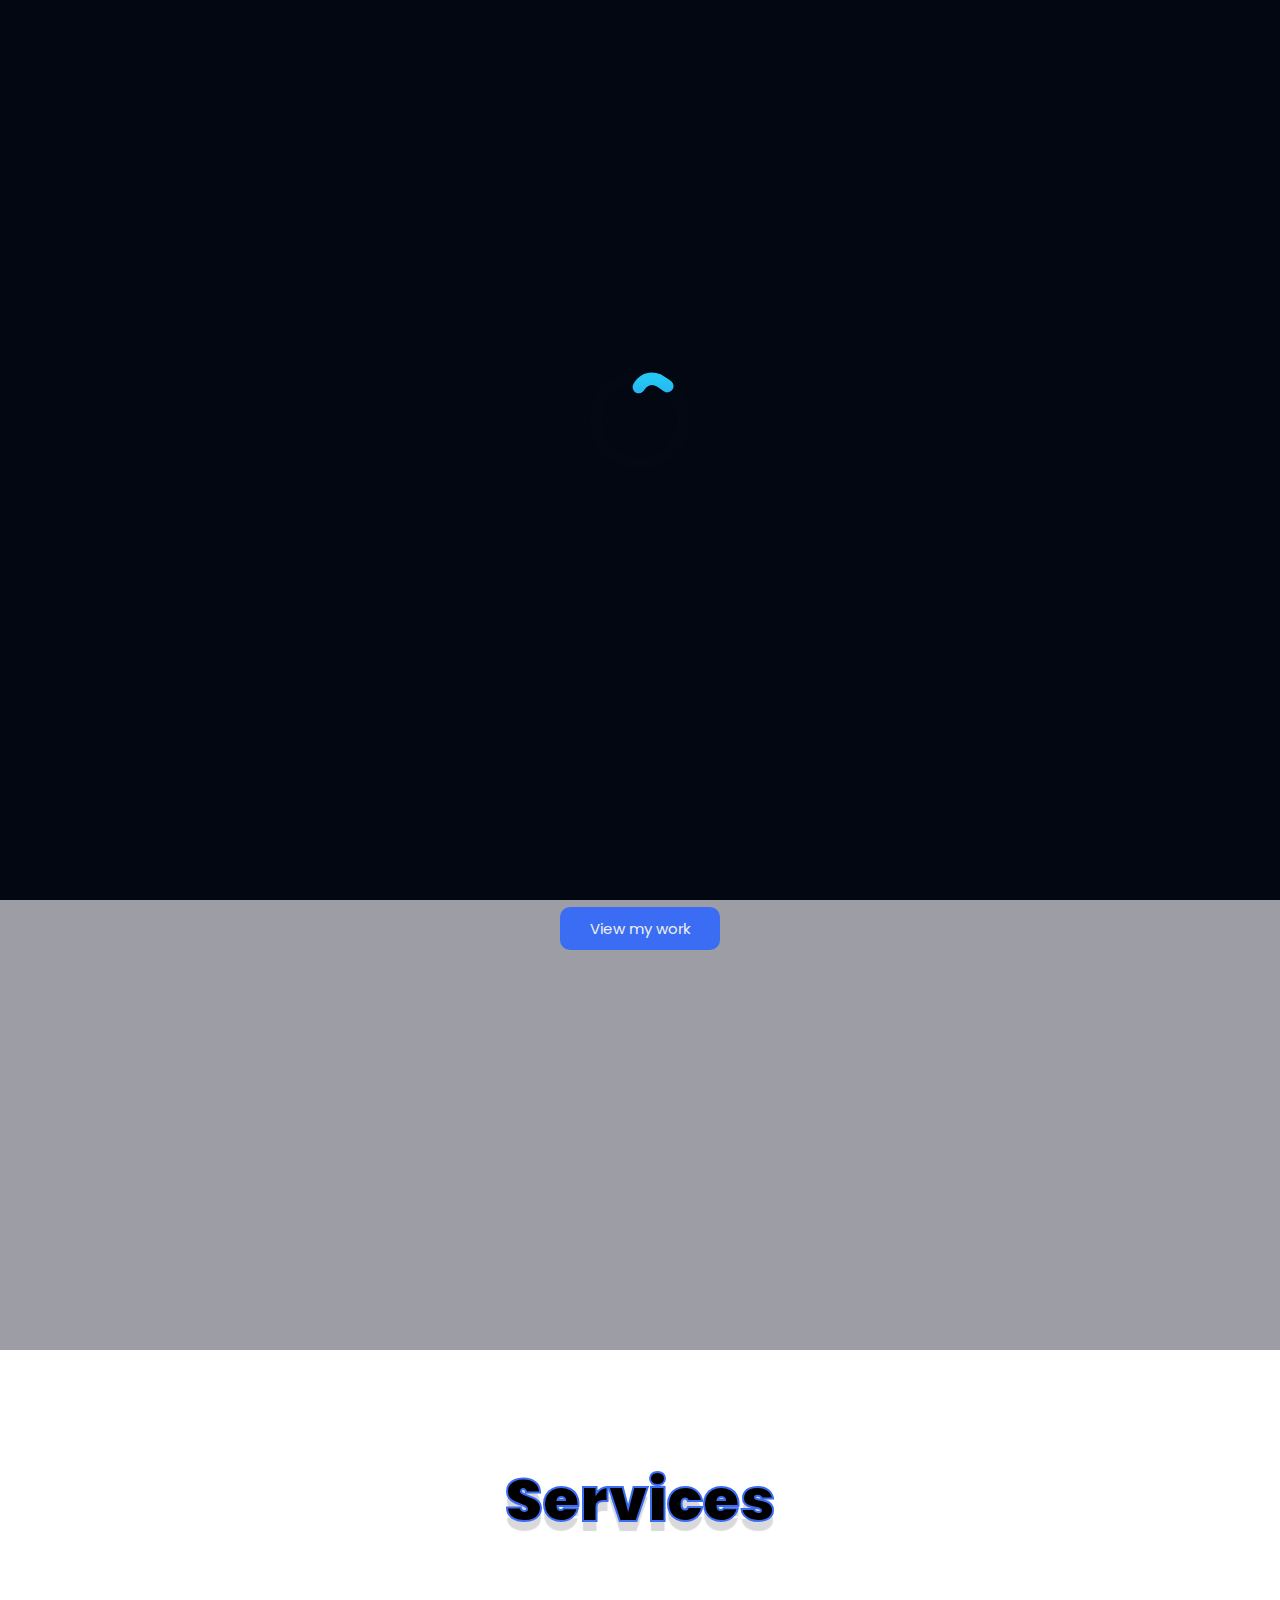
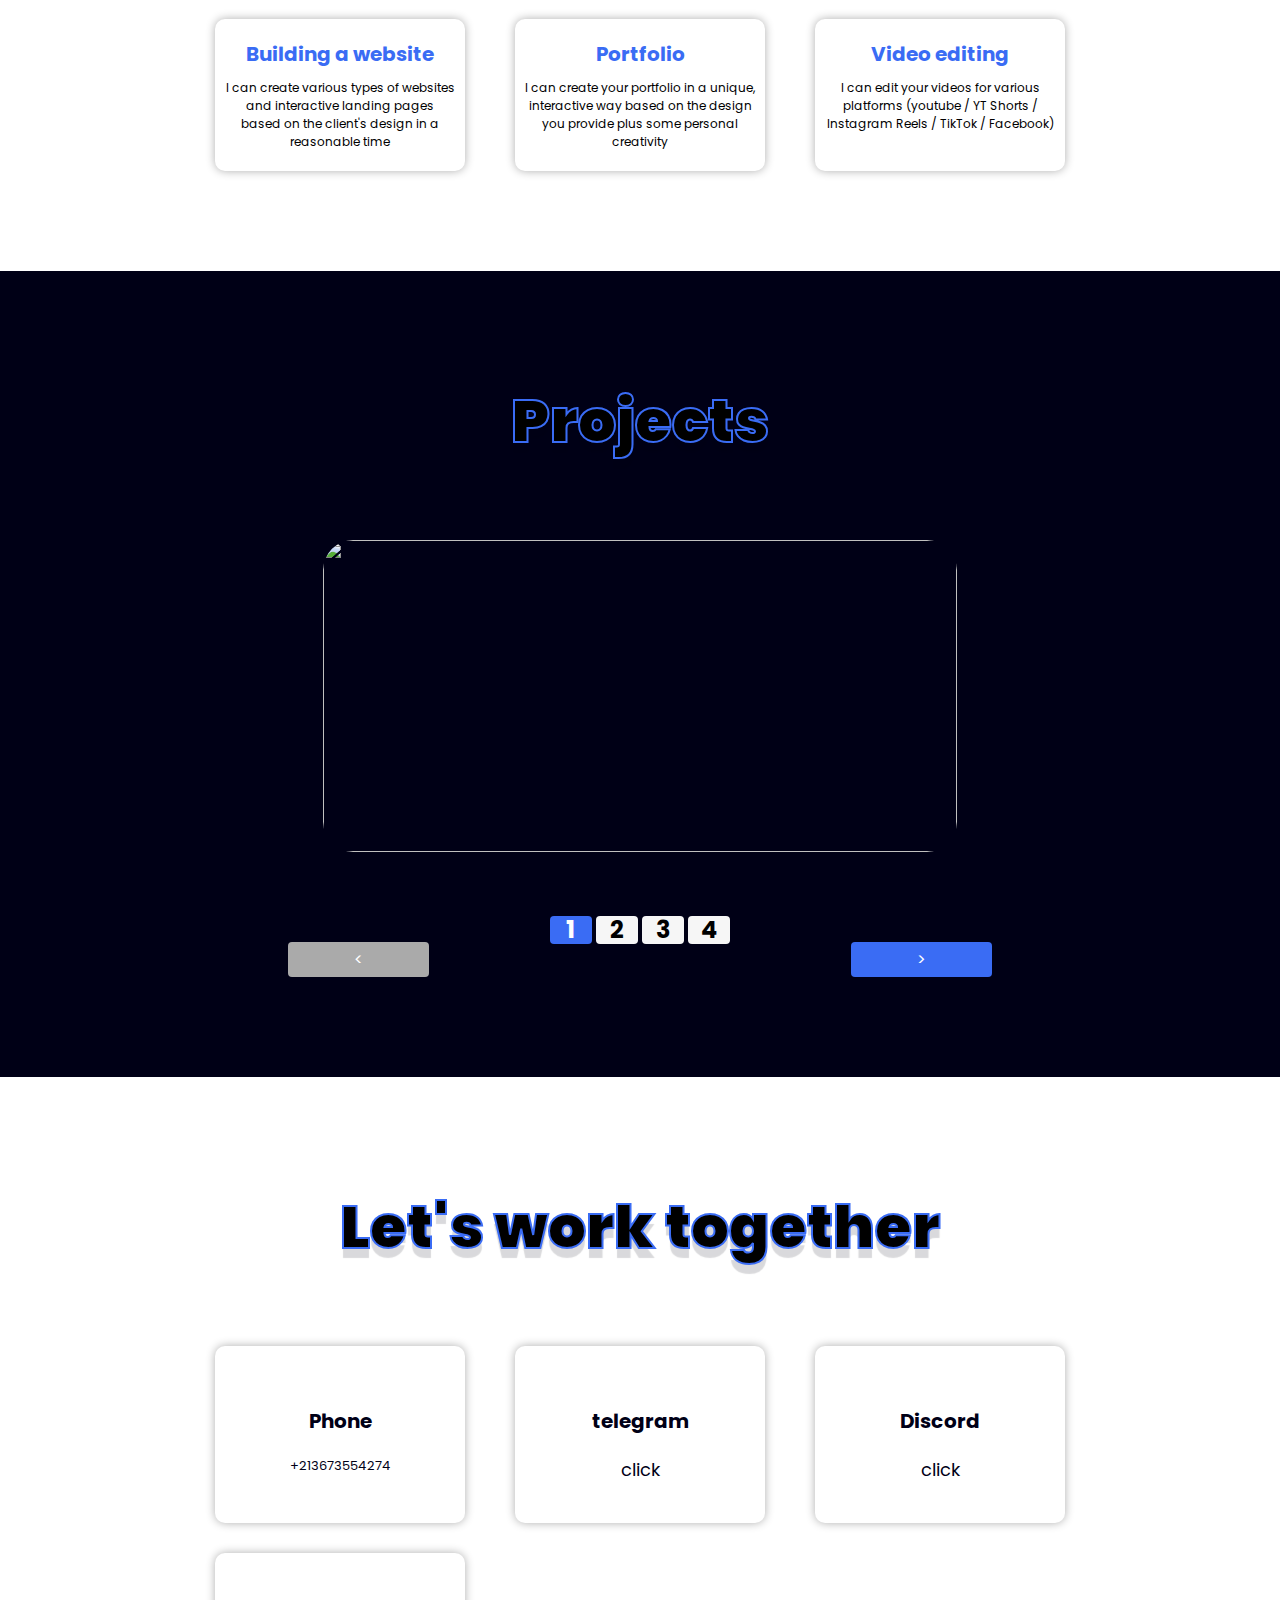
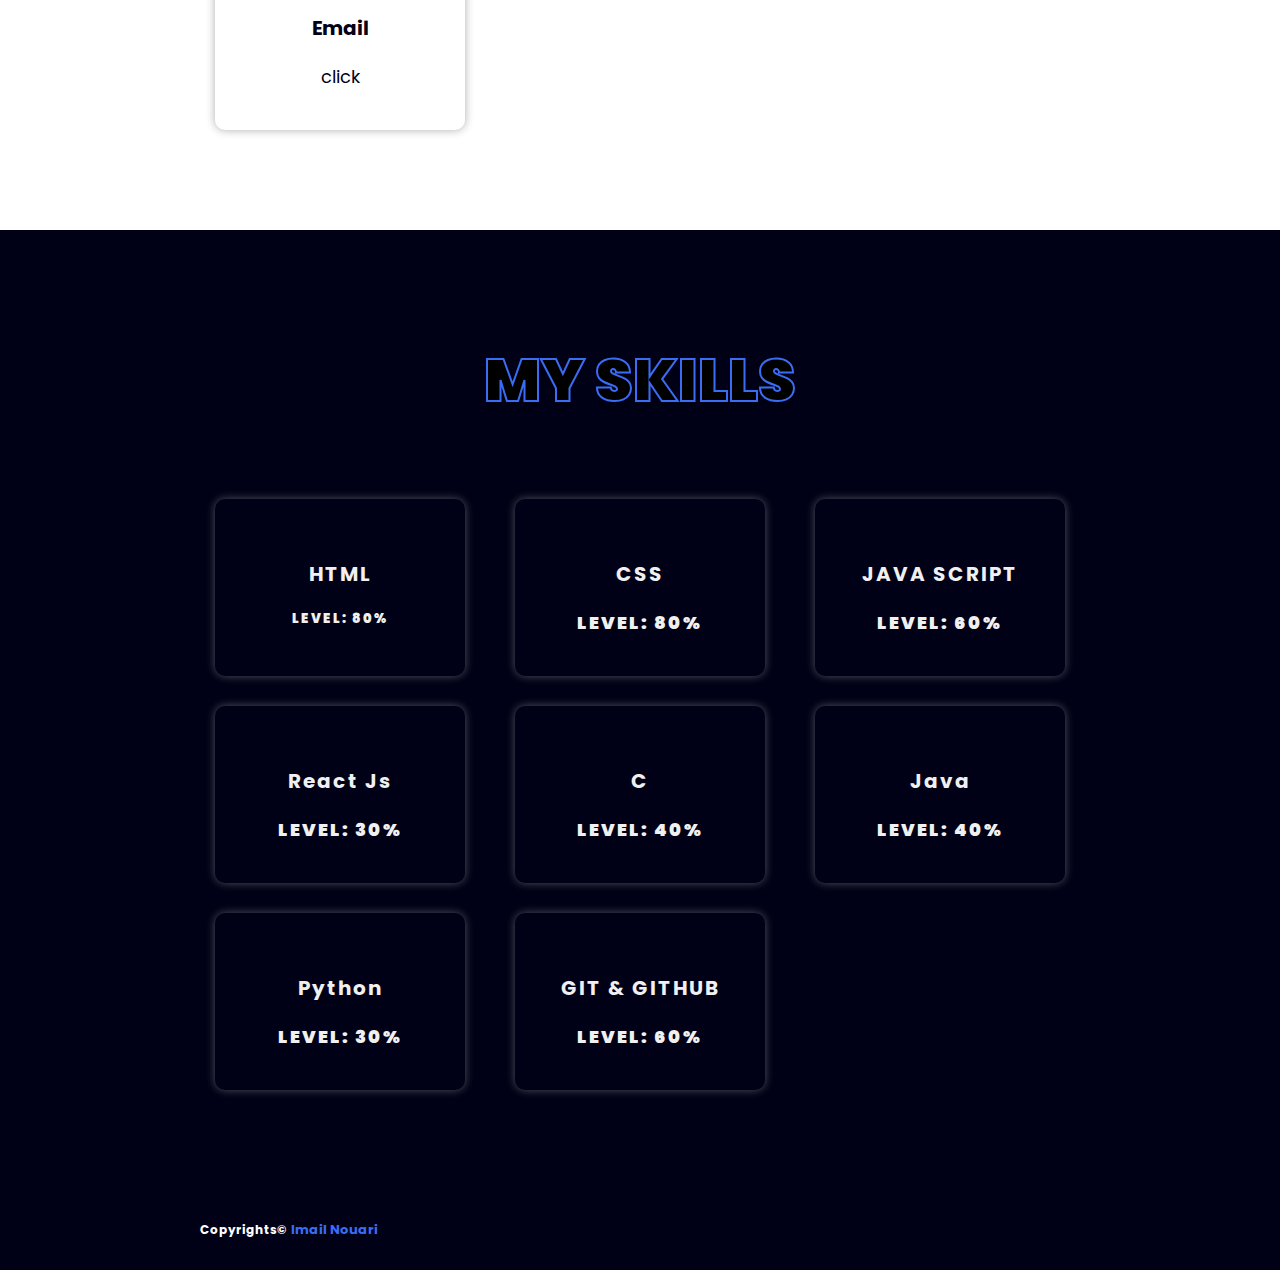
==== commit 69f51c64: "m" ====
--- a/index.html
+++ b/index.html
@@ -28,7 +28,7 @@
             <div class="main-card">
                <div class="imc"> <Img src="/pictures/IMG_1902.png"></Img></div>
                 <h2>Hello , I'm Ismail <br> <span>F</span> <h2>
-                <h3>CS engineering student at USTDB</h3>
+                <h3>CS engineering student at USDB</h3>
                 <a class="view" href="#projects">View my work</a> 
                 <div class="social-media">
                     <a href="https://www.linkedin.com/in/nouari/" target="_blank"><i class="fa-brands fa-linkedin"></i></i></a>
@@ -78,10 +78,10 @@
                 </svg>
             </div>
                 <div class="cards">
-                    <a href="organizer.html"><img src="/pictures/organizer.PNG" alt=""><div class="desc">ORGANIZER ITC PROJECT</div></a>
+                    <a href="organizer.html"><img src="/pictures/organizer.PNG" alt=""><div class="desc">ITC ORGANIZER</div></a>
                         <a href="elfamilya.html" class="active"><img src="/pictures/elfamilya.PNG" alt=""><div class="desc">ELFAMILYA</div></a>
-                        <a href="NRIacademy.html"><img src="/pictures/nriacademyPNG.PNG" alt=""><div class="desc">NOUARI ACADEMY</div></a>
-                        <a href="game.html"><img src="/pictures/huddle.PNG" alt=""><div class="desc">HUDDLE TEMPLATE</div></a>
+                        <a href="NRIacademy.html"><img src="/pictures/nriacademyPNG.PNG" alt=""><div class="desc">NRI ACADEMY</div></a>
+                        <a href="game.html"><img src="/pictures/huddle.png" alt=""><div class="desc">GAME OF LIFE</div></a>
                      
                   <div class="slide-controlers">
                     <span  class="prev" id="prev"><</span>
@@ -107,7 +107,7 @@
                     <p class="p1">Phone</p>
                     <p class="p2" id="long">+213673554274</p>
                 </a>
-                <a class="card" href="https://t.me/NSA1556" target="_blank">
+                <a class="card" href="https://t.me/adryn56" target="_blank">
                     <i class="fa-brands fa-telegram"></i>
                     <p class="p1">telegram</p>
                     <p class="p2">click </p>
@@ -182,10 +182,10 @@
             <div class="left"><p>Copyrights© <span>Imail Nouari</span></p></div>
             <div class="right">               
                  <div class="social-media">
-                    <a href="https://www.linkedin.com/in/nouari-s-0811362b1/" target="_blank"><i class="fa-brands fa-linkedin"></i></i></a>
+                    <a href="https://www.linkedin.com/in/nouari/" target="_blank"><i class="fa-brands fa-linkedin"></i></i></a>
                     <a href="https://github.com/nouaridev" target="_blank"><i class="fa-brands fa-github"></i></a>
                     <a href="https://web.facebook.com/nouarinev" target="_blank"><i class="fa-brands fa-facebook"></i></a>
-                    <a href="https://www.instagram.com/nouari_quotes" target="_blank"><i class="fa-brands fa-instagram"></i></a>
+                    <a href="https://www.instagram.com/ismail_nouari_" target="_blank"><i class="fa-brands fa-instagram"></i></a>
                 </div>
             </div>
         </footer>
--- a/css/style.css
+++ b/css/style.css
@@ -31,6 +31,8 @@
 	--fg: hsl(var(--hue),10%,10%);
 	font-size: calc(16px + (24 - 16) * (100vw - 320px) / (1280 - 320));
 }
+
+
 
 
 
@@ -180,7 +182,7 @@
 
  
 header{
-    background-color: var(--darkblue);
+    background-color: rgba(61, 61, 61, 0.274);
     display: flex;
     justify-content: space-between;
     align-items: center;
@@ -189,6 +191,7 @@
     width: 100%;
     z-index: 3;
     padding: 5px 500px;
+    backdrop-filter: blur(100px);
 }
 header .logo{
     color: var(--blue);
@@ -204,19 +207,26 @@
     display:flex;
     width: 30%;
     justify-content: space-between;
+    max-width: 500px;
+    min-height: 50px;
+    align-items: center;
 }
 
 header .navigation a{
-    color: var(--blue);
+    color: var(--greywight);
     font-size: 20px;
-    height: 40px;
+    min-height: 40px;
     border-radius: 10px;
     display: flex;
     justify-content: center;
     align-items: center;
     padding: 0 10px;
+   background-color: var(--blue);
     transition: .1s;
     animation: light 3s 1s ease  infinite ;
+    
+    width: 100px;
+    
 }
 header .navigation a:hover{
     background-color: var(--blue);
@@ -412,14 +422,18 @@
     background-color: var(--lightwhite);
    
     text-align: center;
+  
 }
 
 
 .services .cards{
+    margin: auto;
     display: grid;
     justify-items: center;
-    grid-template-columns: repeat(auto-fit, minmax(400px, 1fr)); 
+    max-width: 900px;
+    grid-template-columns: repeat(auto-fit, minmax(300px, 1fr)); 
     gap: 30px 20px;
+    
 }
 
 .services .card{
@@ -481,10 +495,11 @@
     border-radius: 30px;
     grid-row-start: 1;
     grid-column-start: 1;
-    transition: 1s;
+    transition: 0.6s;
     position: relative;
     margin-bottom: 30px;
     text-shadow: 0 0  3px var(--blue);
+    overflow: hidden;
 }
 .projects .cards a img{
     width: 100%;
@@ -506,21 +521,28 @@
     align-items: center;
     font-size: 4VW;
     font-weight: 900;
-    opacity: 0;
+    opacity: 1;
     z-index: -1;
     color: #eee;
     text-shadow: 0 0  3px var(--blue);
+    transition: .6s;
+    transform: translateY(100%);
 }
 
 .projects .cards a:hover .desc{
     z-index: 1;
     opacity: 1;
+    background-color: #000016c9;
+    width: 100%;
+    height: 100%;
+    border-radius: 0;
+    transform: translateY(0); 
   
 }
 .projects .cards a:hover{
     transform: scale(1.1 ,1.1);
     transform-style: preserve-3d;
-    box-shadow: 0 0 90px var(--blue);
+    box-shadow: 0 0 30px var(--blue) ;
 }
 
 .projects .cards a.active{
@@ -707,6 +729,9 @@
 
 
 /* end */
+@media only screen and (max-width:250px) {  canvas{
+    display: none;
+}}
 @media only screen and (min-width:250px) {
     section{
         padding: 30px 5px;
@@ -731,6 +756,8 @@
     header .navigation a{
         font-size: 10px;
         height: 30px;
+
+        margin: 0 5px;
     }
 
     header .logo{
@@ -859,6 +886,9 @@
             background-size: 450vw;
         }
         }
+        canvas{
+            display: none;
+        }
 }
 
 
@@ -1024,7 +1054,8 @@
     }
     header{
         padding: 5px 10px;
-        flex-direction: row;
+       
+        align-items: center;
     }
     footer{
         padding: 30px 10px;
@@ -1036,6 +1067,8 @@
     /* header */
     header .navigation{
         width: 50%;
+    
+        justify-content: center;
     }
     
     header .navigation a{
@@ -1295,6 +1328,7 @@
     }
     header{
         padding: 5px 200px;
+        flex-direction: row;
     }
     footer{
         padding: 30px 200px;
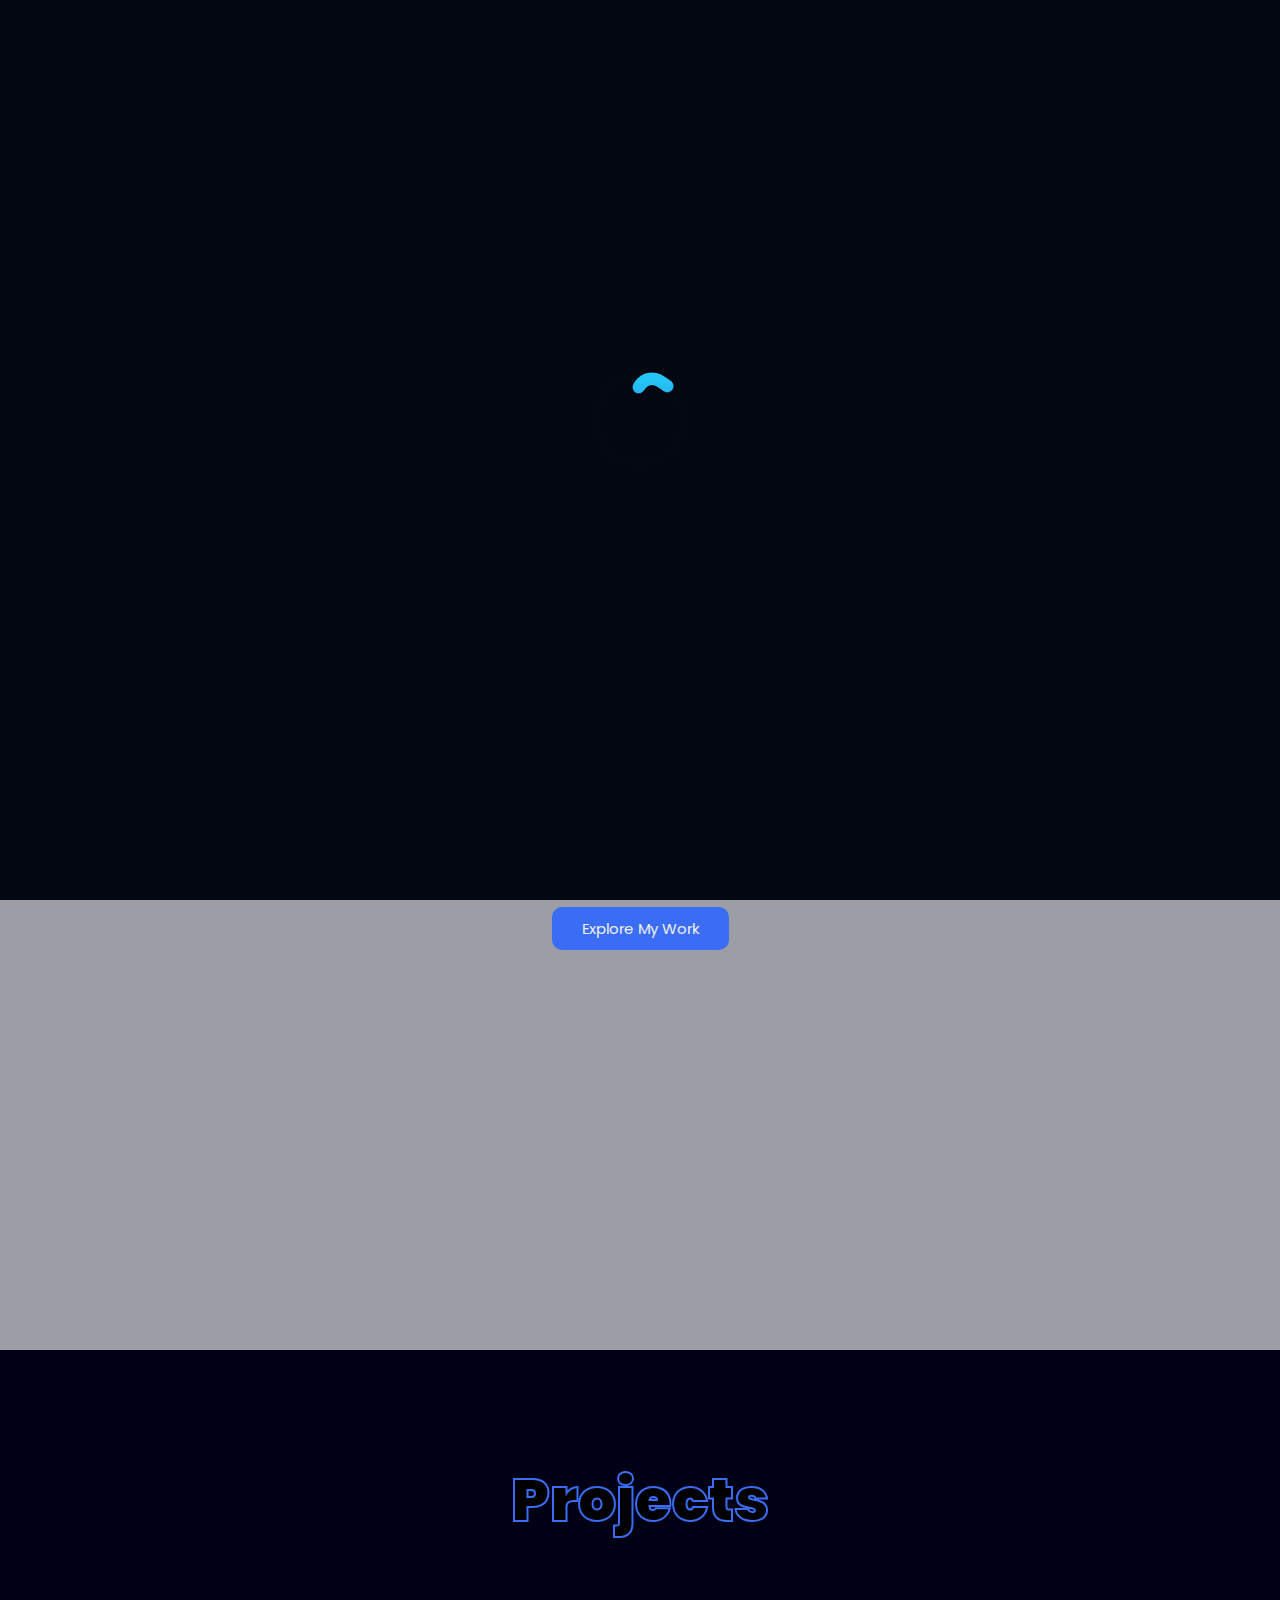
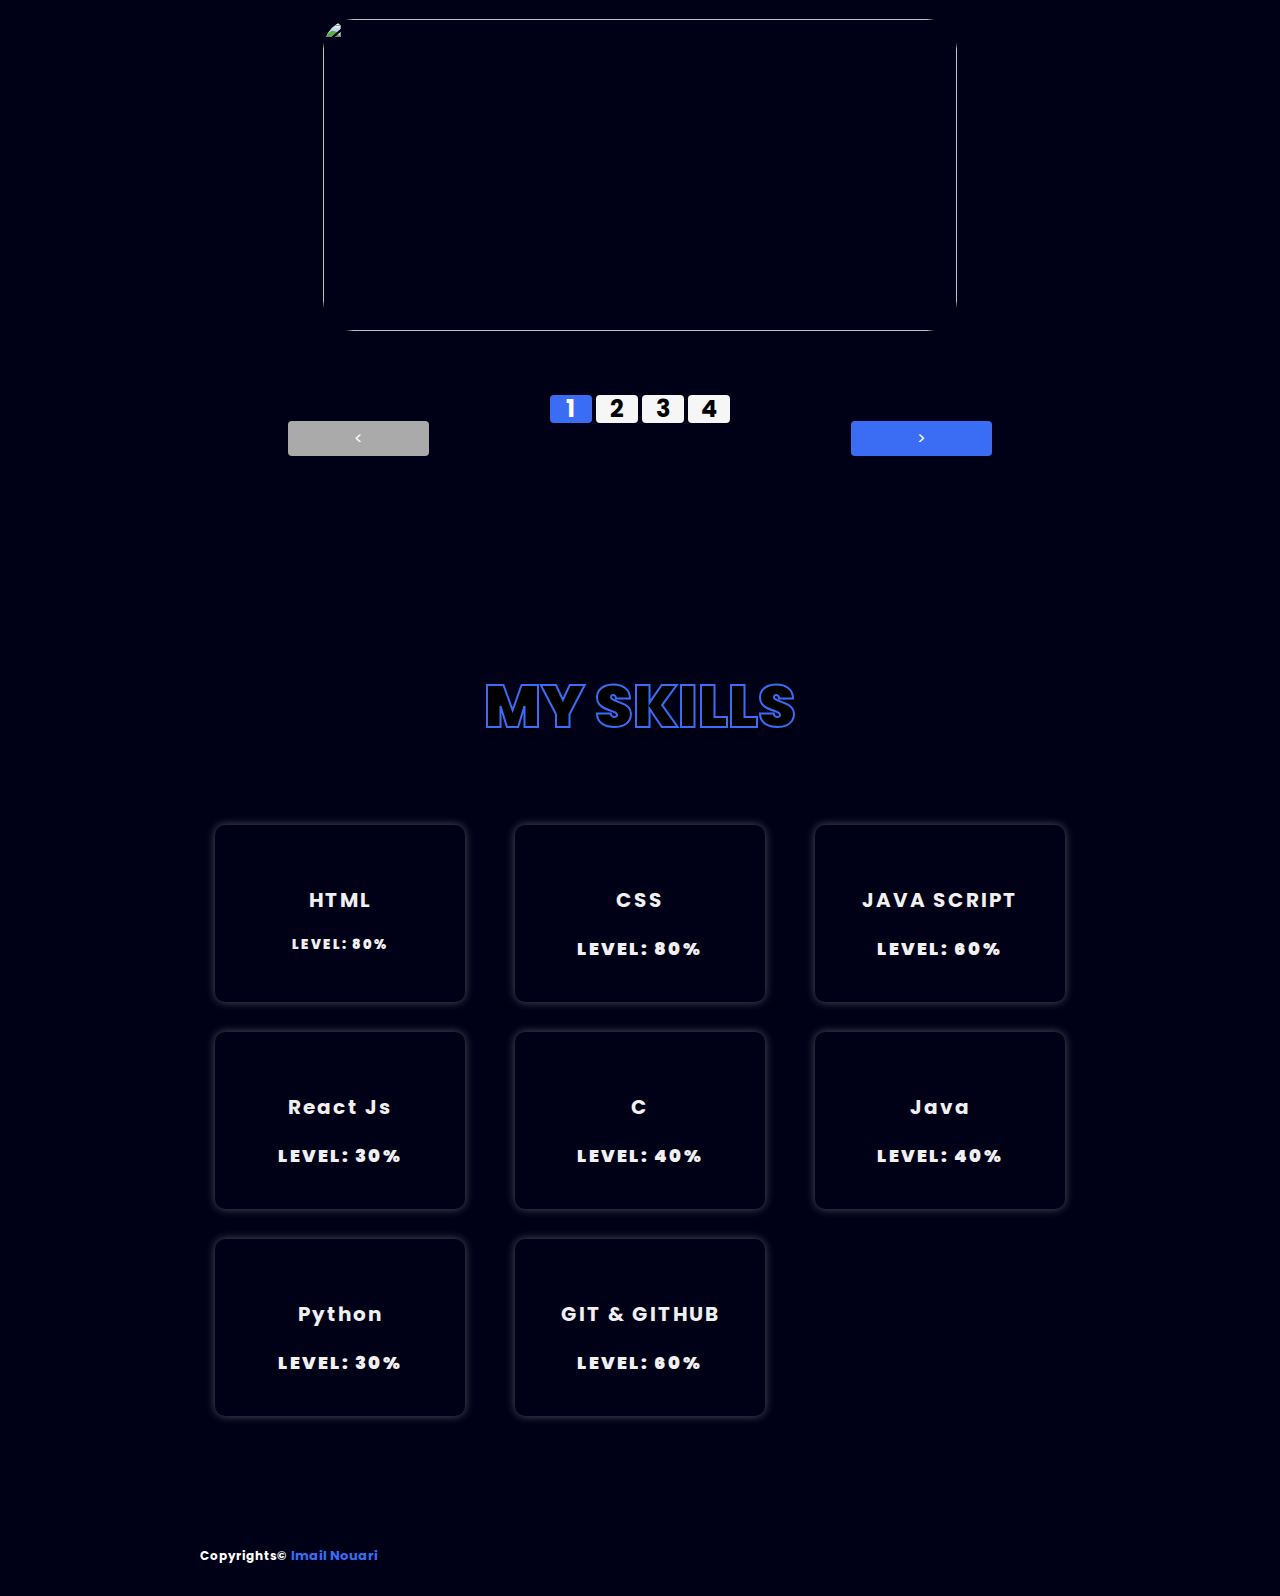
==== commit 39837b09: "adding som extra styels" ====
--- a/index.html
+++ b/index.html
@@ -12,12 +12,11 @@
 <body>
 <div class="parent">
 
-        <header>
+        <header id="header">
             <p class="logo">NR-ISMAIL</p>
             <nav class="navigation">
-                <a href="#services">Services</a>
+                <a href="#large-header">landing</a>
                 <a href="#projects">Projects</a>
-                <a href="#contact">Contact</a>
                 <a href="#c2">Skills</a>
             </nav>
         </header>
@@ -29,7 +28,7 @@
                <div class="imc"> <Img src="/pictures/IMG_1902.png"></Img></div>
                 <h2>Hello , I'm Ismail <br> <span>F</span> <h2>
                 <h3>CS engineering student at USDB</h3>
-                <a class="view" href="#projects">View my work</a> 
+                <a class="view" href="#projects">Explore My Work</a> 
                 <div class="social-media">
                     <a href="https://www.linkedin.com/in/nouari/" target="_blank"><i class="fa-brands fa-linkedin"></i></i></a>
                     <a href="https://github.com/nouaridev"  target="_blank"><i class="fa-brands fa-github"></i></a>
@@ -41,7 +40,7 @@
         </section>
 
 
-        <section class="services" id="services">
+        <!-- <section class="services" id="services">
             <div class="wrapper">
                 <svg>
                     <text x="50%" y="50%" dy=".35em" text-anchor="middle" class="section-title">
@@ -67,7 +66,7 @@
                 </div>
             </div>
         </section>
-   
+    -->
 
         <section class="projects" id="projects">
             <div class="wrapper">
@@ -92,7 +91,7 @@
             </div>
         </section>
 
-        <section class="contact" id="contact">
+        <!-- <section class="contact" id="contact">
            
             <div class="wrapper">
                 <svg>
@@ -123,7 +122,7 @@
                     <p class="p2" >click</p>
                 </a>
             </div>
-        </section>
+        </section> -->
         <section class="contact c2" id="c2">
            
             <div class="wrapper">
--- a/css/style.css
+++ b/css/style.css
@@ -24,15 +24,18 @@
     --greywight: #f0f0f0;
     --lightwhite:#fff;
     --darkblue:#000016;
-
-
+    --headerblur:  rgba(105, 105, 105, 0.274);
+    
     --hue: 223;
 	--bg: hsl(var(--hue),10%,90%);
 	--fg: hsl(var(--hue),10%,10%);
+
+
+
+
+    
 	font-size: calc(16px + (24 - 16) * (100vw - 320px) / (1280 - 320));
 }
-
-
 
 
 
@@ -182,7 +185,7 @@
 
  
 header{
-    background-color: rgba(61, 61, 61, 0.274);
+    background-color: var(--headerblur);
     display: flex;
     justify-content: space-between;
     align-items: center;
@@ -221,7 +224,7 @@
     justify-content: center;
     align-items: center;
     padding: 0 10px;
-   background-color: var(--blue);
+   /* background-color: var(--blue); */
     transition: .1s;
     animation: light 3s 1s ease  infinite ;
     
@@ -394,6 +397,8 @@
     transform: scale(1.1 , 1.1);
     box-shadow: 0px 0px 10px var(--blue);
 }
+
+
 
 
 .main .main-card .social-media{
